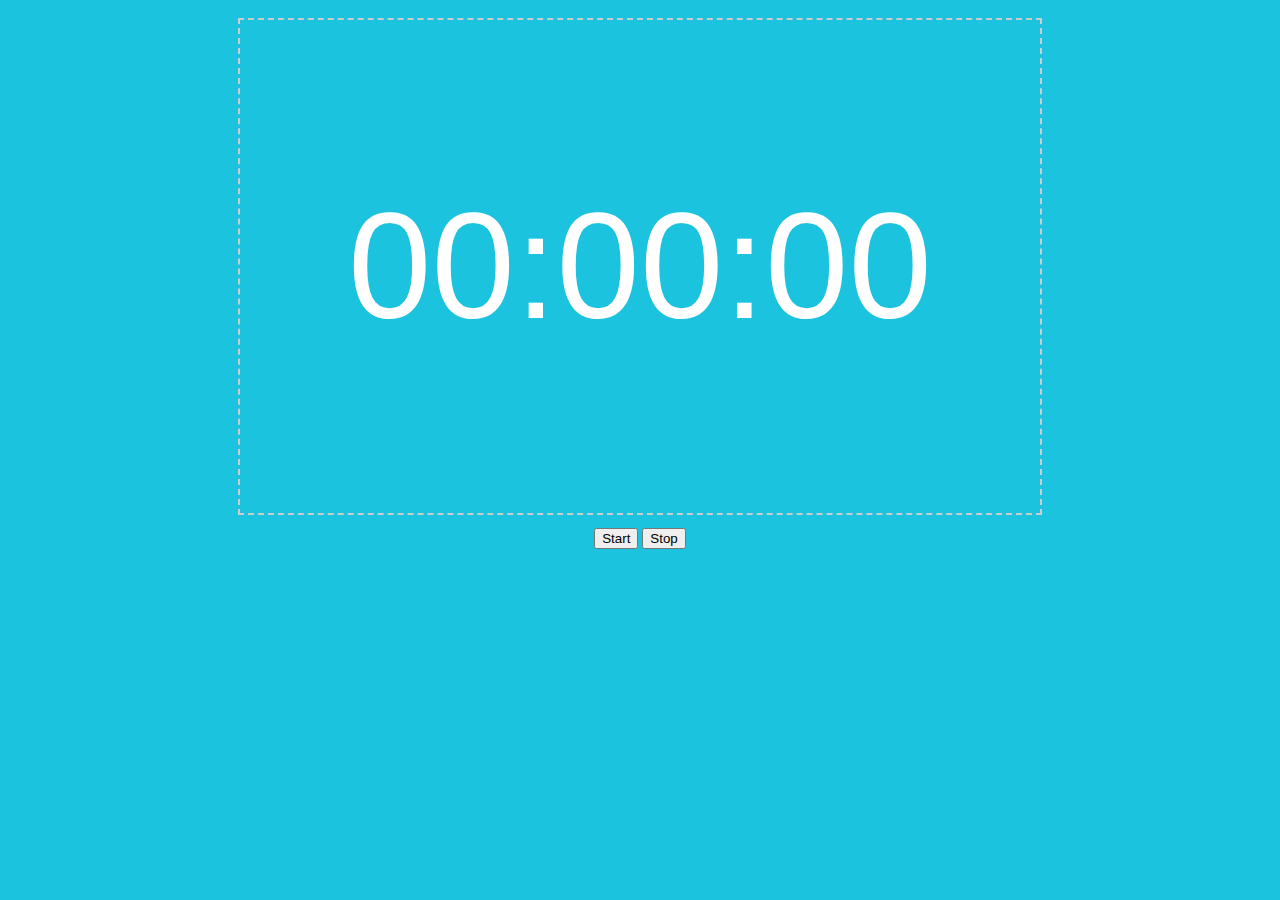
==== index.html @ 981ecd35 "Adding new style." ====
<!DOCTYPE html>
<html>
<head>
  <title>Timer</title>
  <script src="assets/css/timer.js"></script>
  <link rel="stylesheet" type="text/css" href="assets/css/style.css">
</head>
<body>
  <div id="div-inplace-time" contenteditable="true">
    <p id="current-time">00:00:00</p>
  </div>
  <button id="start-button" onclick="start()">Start</button>
  <button id="stop-button" onclick="stop()">Stop</button>
</body>
</html>
---- assets/css/style.css ----
body {
  text-align: center;
  width: 800px;
  margin: 0 auto;
  background-color: rgba(6, 189, 220, 0.91);
 }

#div-inplace-time {
  color: white;
  font: 150px arial, sans-serif;
  margin-top: 20px;
  margin-bottom: 15px;
}
[contenteditable="true"] {
  padding: 10px;
  outline: 2px dashed #CCC;
}
[contenteditable="true"]:hover {
  outline: 2px dashed #0090D2;
}
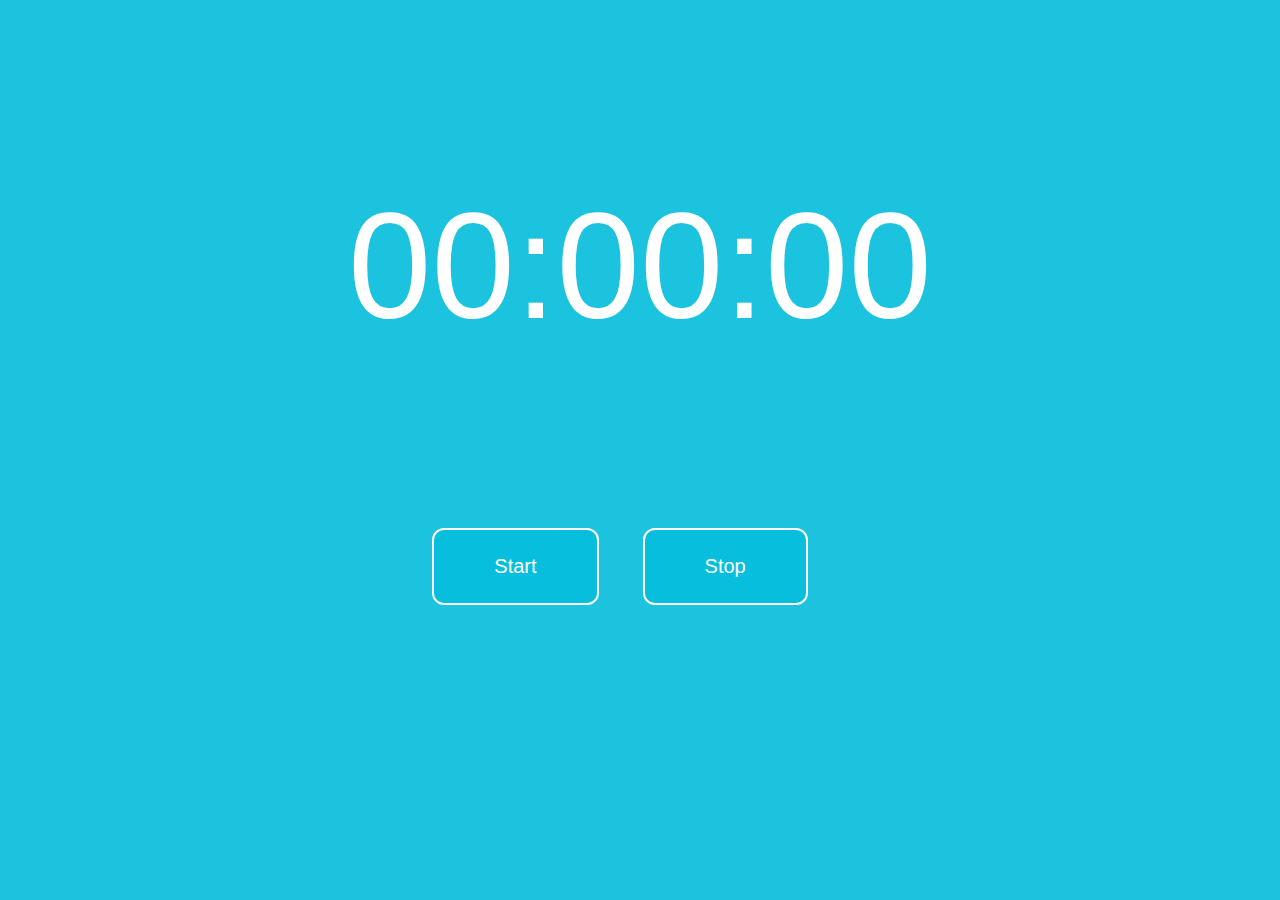
==== commit 4bf51522: "Stoping timer when the time is finalized." ====
--- a/index.html
+++ b/index.html
@@ -2,7 +2,7 @@
 <html>
 <head>
   <title>Timer</title>
-  <script src="assets/css/timer.js"></script>
+  <script src="assets/js/timer.js"></script>
   <link rel="stylesheet" type="text/css" href="assets/css/style.css">
 </head>
 <body>
--- a/assets/css/style.css
+++ b/assets/css/style.css
@@ -13,8 +13,20 @@
 }
 [contenteditable="true"] {
   padding: 10px;
-  outline: 2px dashed #CCC;
 }
 [contenteditable="true"]:hover {
   outline: 2px dashed #0090D2;
 }
+
+button {
+  padding: 25px 60px;
+  margin-right: 40px;
+  font-size: 20px;
+  border-radius: 12px;
+  background-color: rgba(6, 189, 220, 0.91);
+  border: 2px solid white;
+  color: white;
+  text-align: center;
+  display: inline-block;
+  cursor: pointer;
+}
